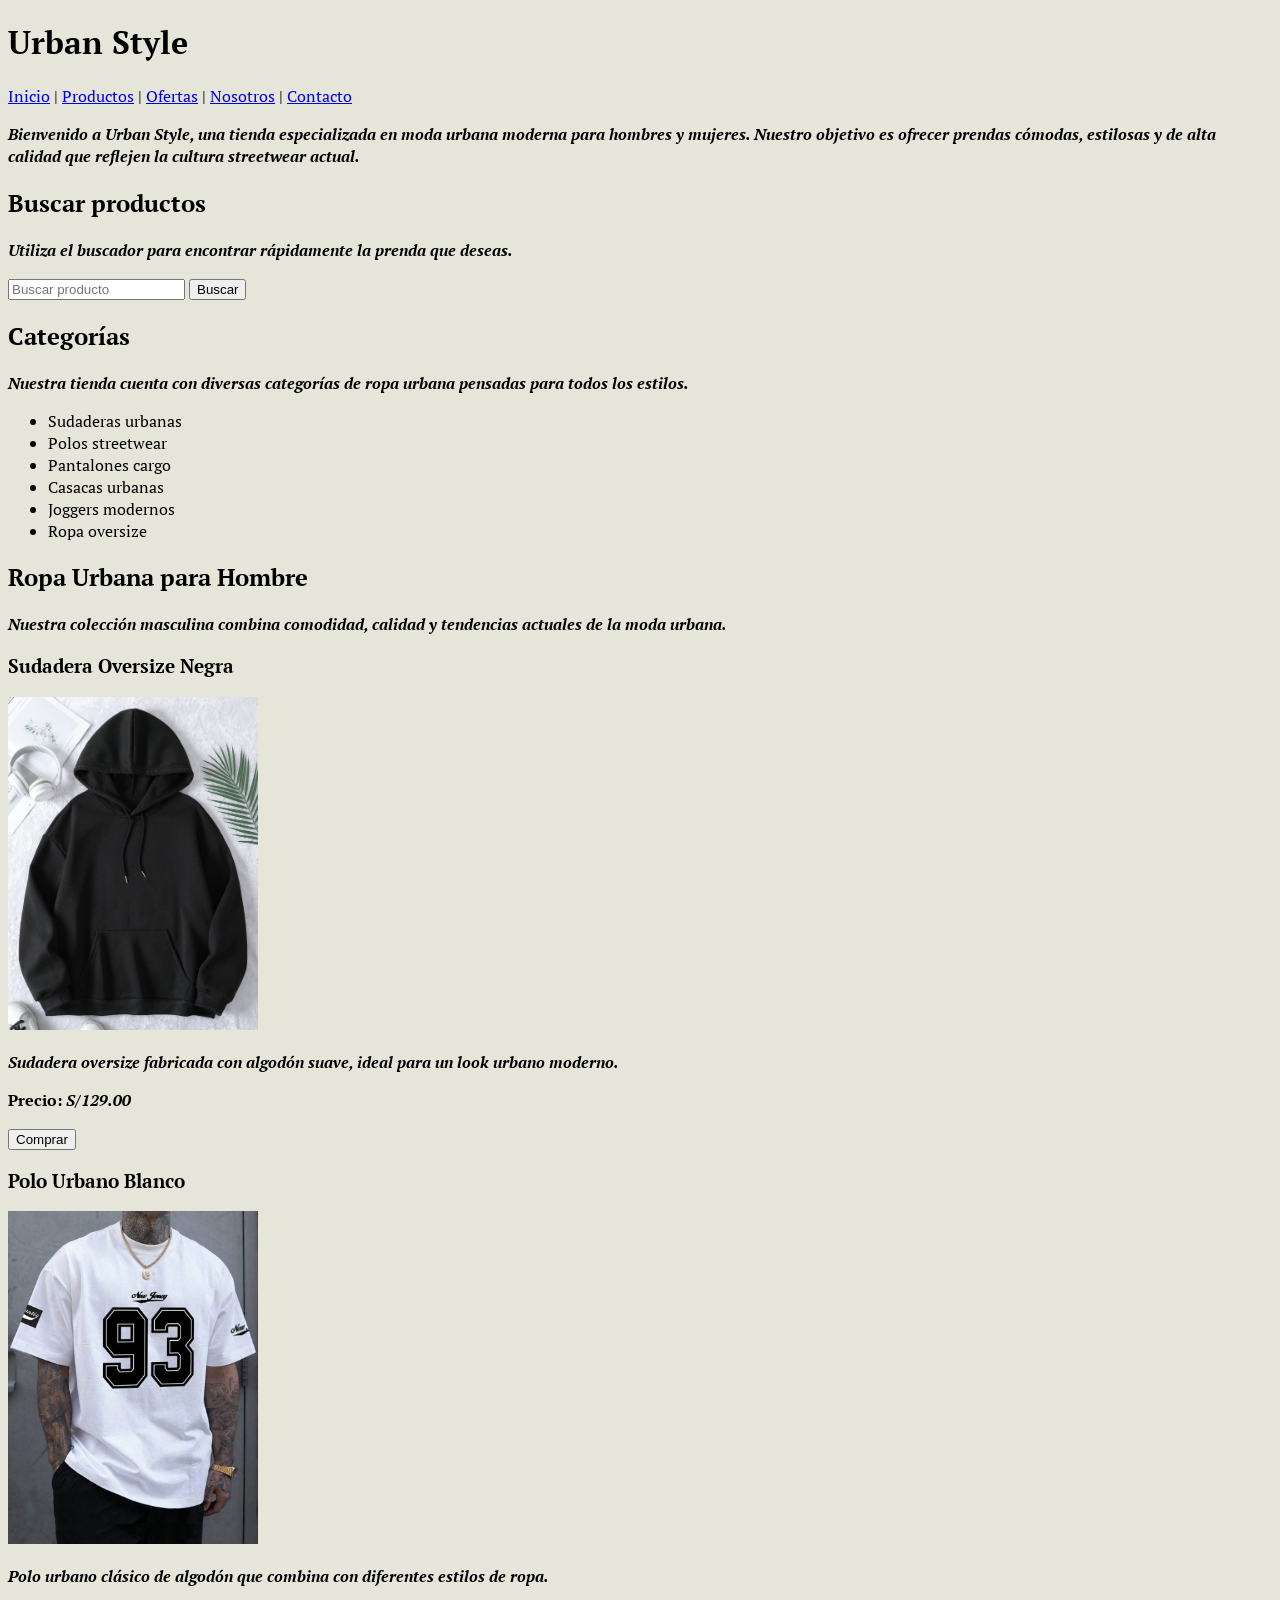
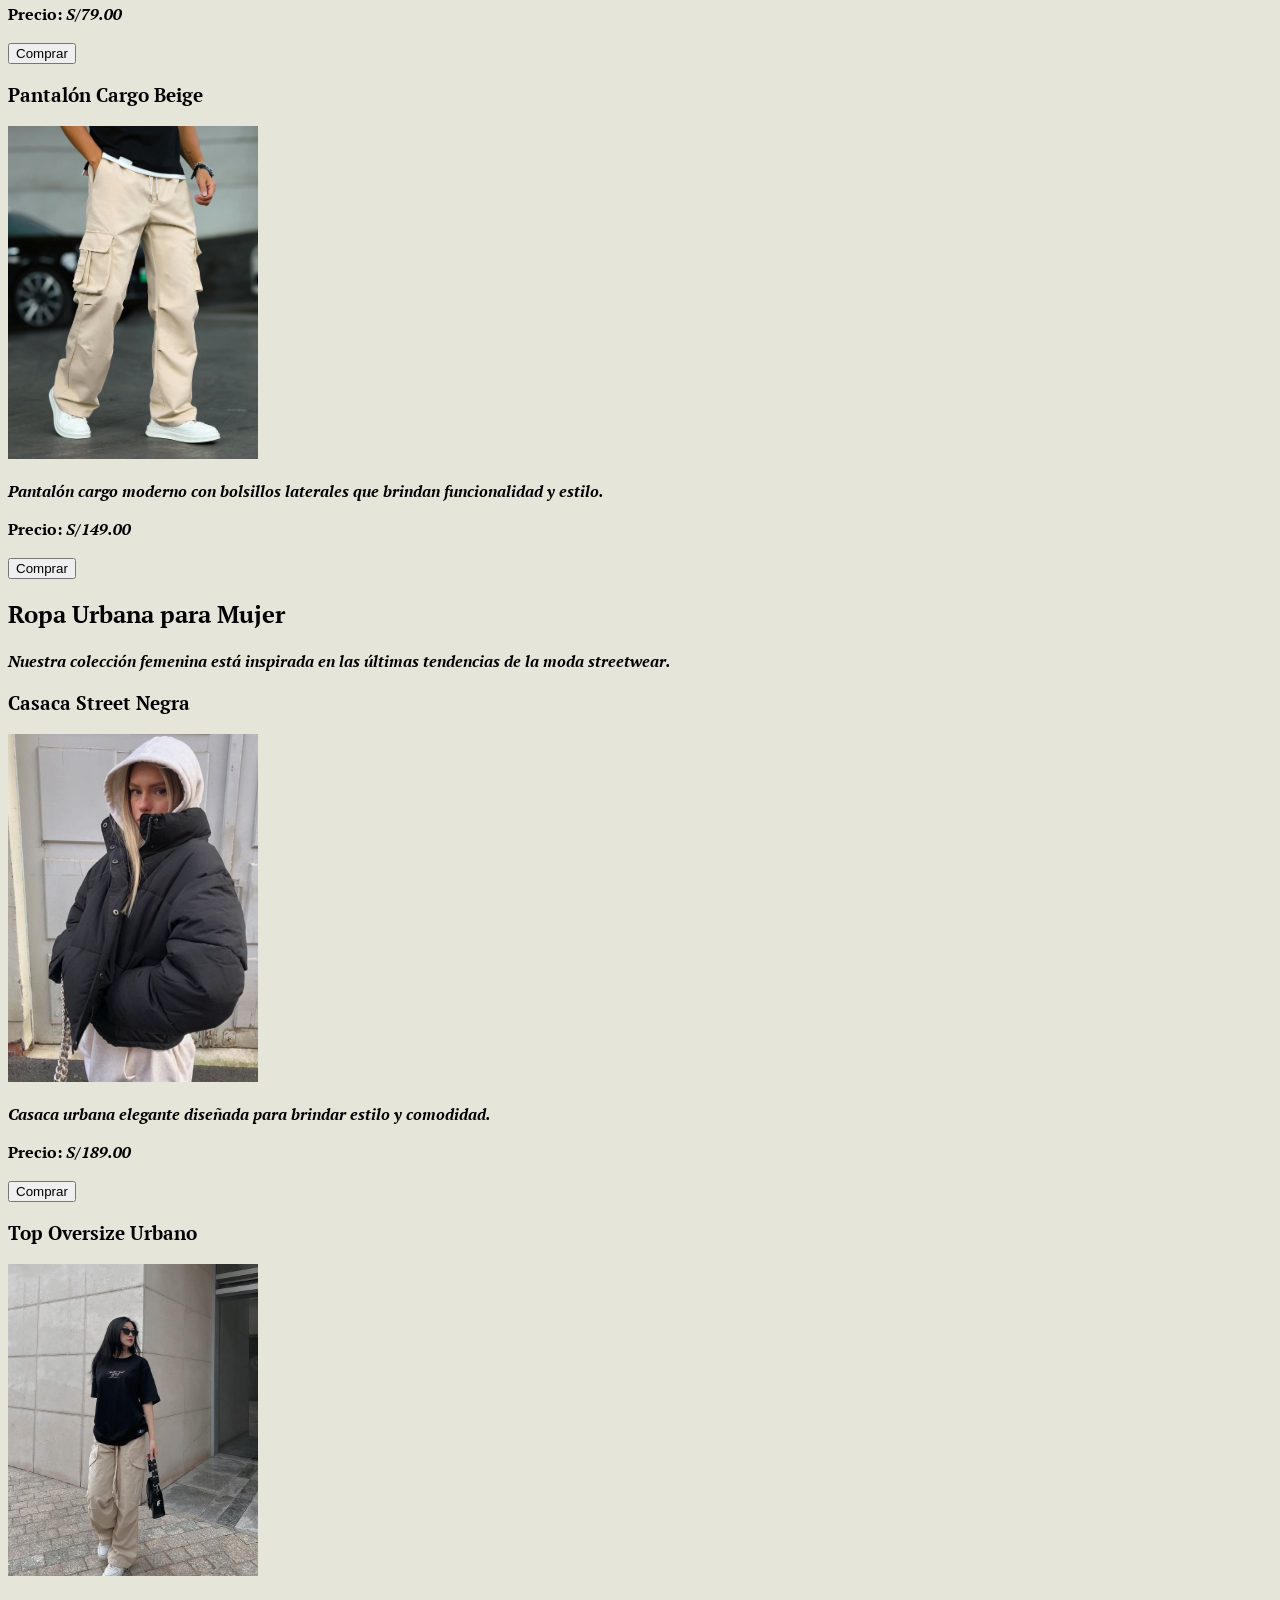
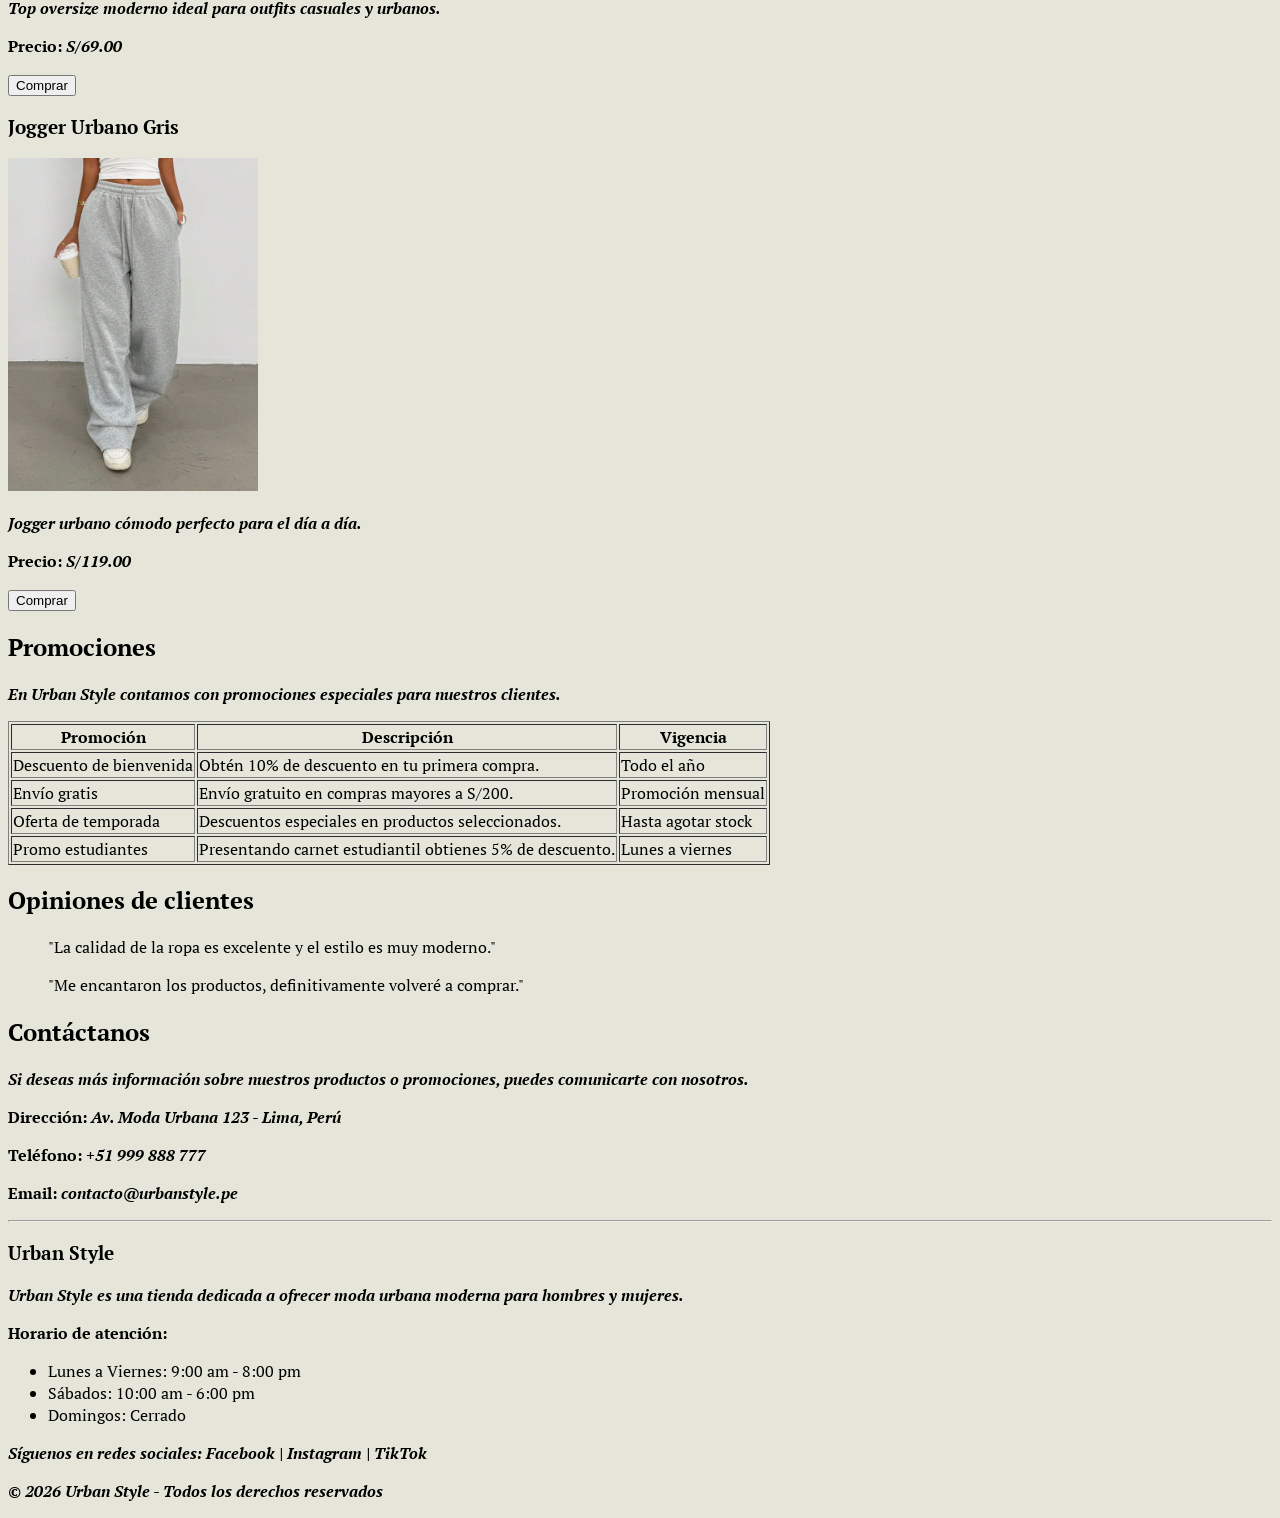
==== productos.html @ 7aeea850 "primera vez que se sube todo el archivo" ====
<!doctype html>
<html lang="es">
  <head>
    <meta charset="UTF-8" />
    <title>Urban Style - Tienda de Ropa Urbana</title>
    <link rel="stylesheet" href="css/styles.css" />
  </head>

  <body>
    <header>
      <h1>Urban Style</h1>
    </header>

    <nav>
      <a href="index.html">Inicio</a> | <a href="productos.html">Productos</a> |
      <a href="ofertas.html">Ofertas</a> |
      <a href="nosotros.html">Nosotros</a> |
      <a href="contacto.html">Contacto</a>
    </nav>

    <section>
      <p>
        Bienvenido a Urban Style, una tienda especializada en moda urbana
        moderna para hombres y mujeres. Nuestro objetivo es ofrecer prendas
        cómodas, estilosas y de alta calidad que reflejen la cultura streetwear
        actual.
      </p>
    </section>

    <section>
      <h2>Buscar productos</h2>

      <p>
        Utiliza el buscador para encontrar rápidamente la prenda que deseas.
      </p>

      <input type="text" placeholder="Buscar producto" />
      <button>Buscar</button>
    </section>

    <section>
      <h2>Categorías</h2>

      <p>
        Nuestra tienda cuenta con diversas categorías de ropa urbana pensadas
        para todos los estilos.
      </p>

      <ul>
        <li>Sudaderas urbanas</li>
        <li>Polos streetwear</li>
        <li>Pantalones cargo</li>
        <li>Casacas urbanas</li>
        <li>Joggers modernos</li>
        <li>Ropa oversize</li>
      </ul>
    </section>

    <section>
      <h2>Ropa Urbana para Hombre</h2>

      <p>
        Nuestra colección masculina combina comodidad, calidad y tendencias
        actuales de la moda urbana.
      </p>

      <article>
        <h3>Sudadera Oversize Negra</h3>

        <img
          src="imagenes/polera over.jpg"
          width="250"
          alt="Sudadera Oversize Negra"
        />

        <p>
          Sudadera oversize fabricada con algodón suave, ideal para un look
          urbano moderno.
        </p>

        <p><strong>Precio:</strong> S/129.00</p>

        <button>Comprar</button>
      </article>

      <article>
        <h3>Polo Urbano Blanco</h3>

        <img src="imagenes/polo.jpg" width="250" alt="Polo Urbano Blanco" />

        <p>
          Polo urbano clásico de algodón que combina con diferentes estilos de
          ropa.
        </p>

        <p><strong>Precio:</strong> S/79.00</p>

        <button>Comprar</button>
      </article>

      <article>
        <h3>Pantalón Cargo Beige</h3>

        <img
          src="imagenes/pantalon.jpg"
          width="250"
          alt="Pantalón Cargo Beige"
        />

        <p>
          Pantalón cargo moderno con bolsillos laterales que brindan
          funcionalidad y estilo.
        </p>

        <p><strong>Precio:</strong> S/149.00</p>

        <button>Comprar</button>
      </article>
    </section>

    <section>
      <h2>Ropa Urbana para Mujer</h2>

      <p>
        Nuestra colección femenina está inspirada en las últimas tendencias de
        la moda streetwear.
      </p>

      <article>
        <h3>Casaca Street Negra</h3>

        <img
          src="imagenes/casaca mujer.jpg"
          width="250"
          alt="Casaca Street Negra"
        />

        <p>Casaca urbana elegante diseñada para brindar estilo y comodidad.</p>

        <p><strong>Precio:</strong> S/189.00</p>

        <button>Comprar</button>
      </article>

      <article>
        <h3>Top Oversize Urbano</h3>

        <img
          src="imagenes/polo mujer over.jpg"
          width="250"
          alt="Top Oversize Urbano"
        />

        <p>Top oversize moderno ideal para outfits casuales y urbanos.</p>

        <p><strong>Precio:</strong> S/69.00</p>

        <button>Comprar</button>
      </article>

      <article>
        <h3>Jogger Urbano Gris</h3>

        <img
          src="imagenes/joger mujer.jpg"
          width="250"
          alt="Jogger Urbano Gris"
        />

        <p>Jogger urbano cómodo perfecto para el día a día.</p>

        <p><strong>Precio:</strong> S/119.00</p>

        <button>Comprar</button>
      </article>
    </section>

    <section>
      <h2>Promociones</h2>

      <p>
        En Urban Style contamos con promociones especiales para nuestros
        clientes.
      </p>

      <table border="1">
        <tr>
          <th>Promoción</th>
          <th>Descripción</th>
          <th>Vigencia</th>
        </tr>

        <tr>
          <td>Descuento de bienvenida</td>
          <td>Obtén 10% de descuento en tu primera compra.</td>
          <td>Todo el año</td>
        </tr>

        <tr>
          <td>Envío gratis</td>
          <td>Envío gratuito en compras mayores a S/200.</td>
          <td>Promoción mensual</td>
        </tr>

        <tr>
          <td>Oferta de temporada</td>
          <td>Descuentos especiales en productos seleccionados.</td>
          <td>Hasta agotar stock</td>
        </tr>

        <tr>
          <td>Promo estudiantes</td>
          <td>Presentando carnet estudiantil obtienes 5% de descuento.</td>
          <td>Lunes a viernes</td>
        </tr>
      </table>
    </section>

    <section>
      <h2>Opiniones de clientes</h2>

      <blockquote>
        "La calidad de la ropa es excelente y el estilo es muy moderno."
      </blockquote>

      <blockquote>
        "Me encantaron los productos, definitivamente volveré a comprar."
      </blockquote>
    </section>

    <section>
      <h2>Contáctanos</h2>

      <p>
        Si deseas más información sobre nuestros productos o promociones, puedes
        comunicarte con nosotros.
      </p>

      <p><strong>Dirección:</strong> Av. Moda Urbana 123 - Lima, Perú</p>
      <p><strong>Teléfono:</strong> +51 999 888 777</p>
      <p><strong>Email:</strong> contacto@urbanstyle.pe</p>
    </section>

    <hr />

    <footer>
      <h3>Urban Style</h3>

      <p>
        Urban Style es una tienda dedicada a ofrecer moda urbana moderna para
        hombres y mujeres.
      </p>

      <p><strong>Horario de atención:</strong></p>

      <ul>
        <li>Lunes a Viernes: 9:00 am - 8:00 pm</li>
        <li>Sábados: 10:00 am - 6:00 pm</li>
        <li>Domingos: Cerrado</li>
      </ul>

      <p>Síguenos en redes sociales: Facebook | Instagram | TikTok</p>

      <p>© 2026 Urban Style - Todos los derechos reservados</p>
    </footer>
  </body>
</html>
---- css/styles.css ----
@font-face {
  font-family: "PTSerif";
  src: url("../fuentes/PTSerif-Regular.ttf") format("truetype");
  font-weight: 400;
}
@font-face {
  font-family: "PTSerif";
  src: url("../fuentes/PTSerif-Bold.ttf") format("truetype");
  font-weight: 700;
}

@font-face {
  font-family: "PTSerif";
  src: url("../fuentes/PTSerif-BoldItalic.ttf") format("truetype");
  font-weight: 300;
}
body {
  background-color: rgb(229, 230, 217);
  font-family: "PTSerif";
  font-weight: 400;
}

h1,
h2,
h3 {
  font-family: "PTSerif";
  font-weight: 700;
}
p {
  font-family: "PTSerif";
  font-weight: 300;
}
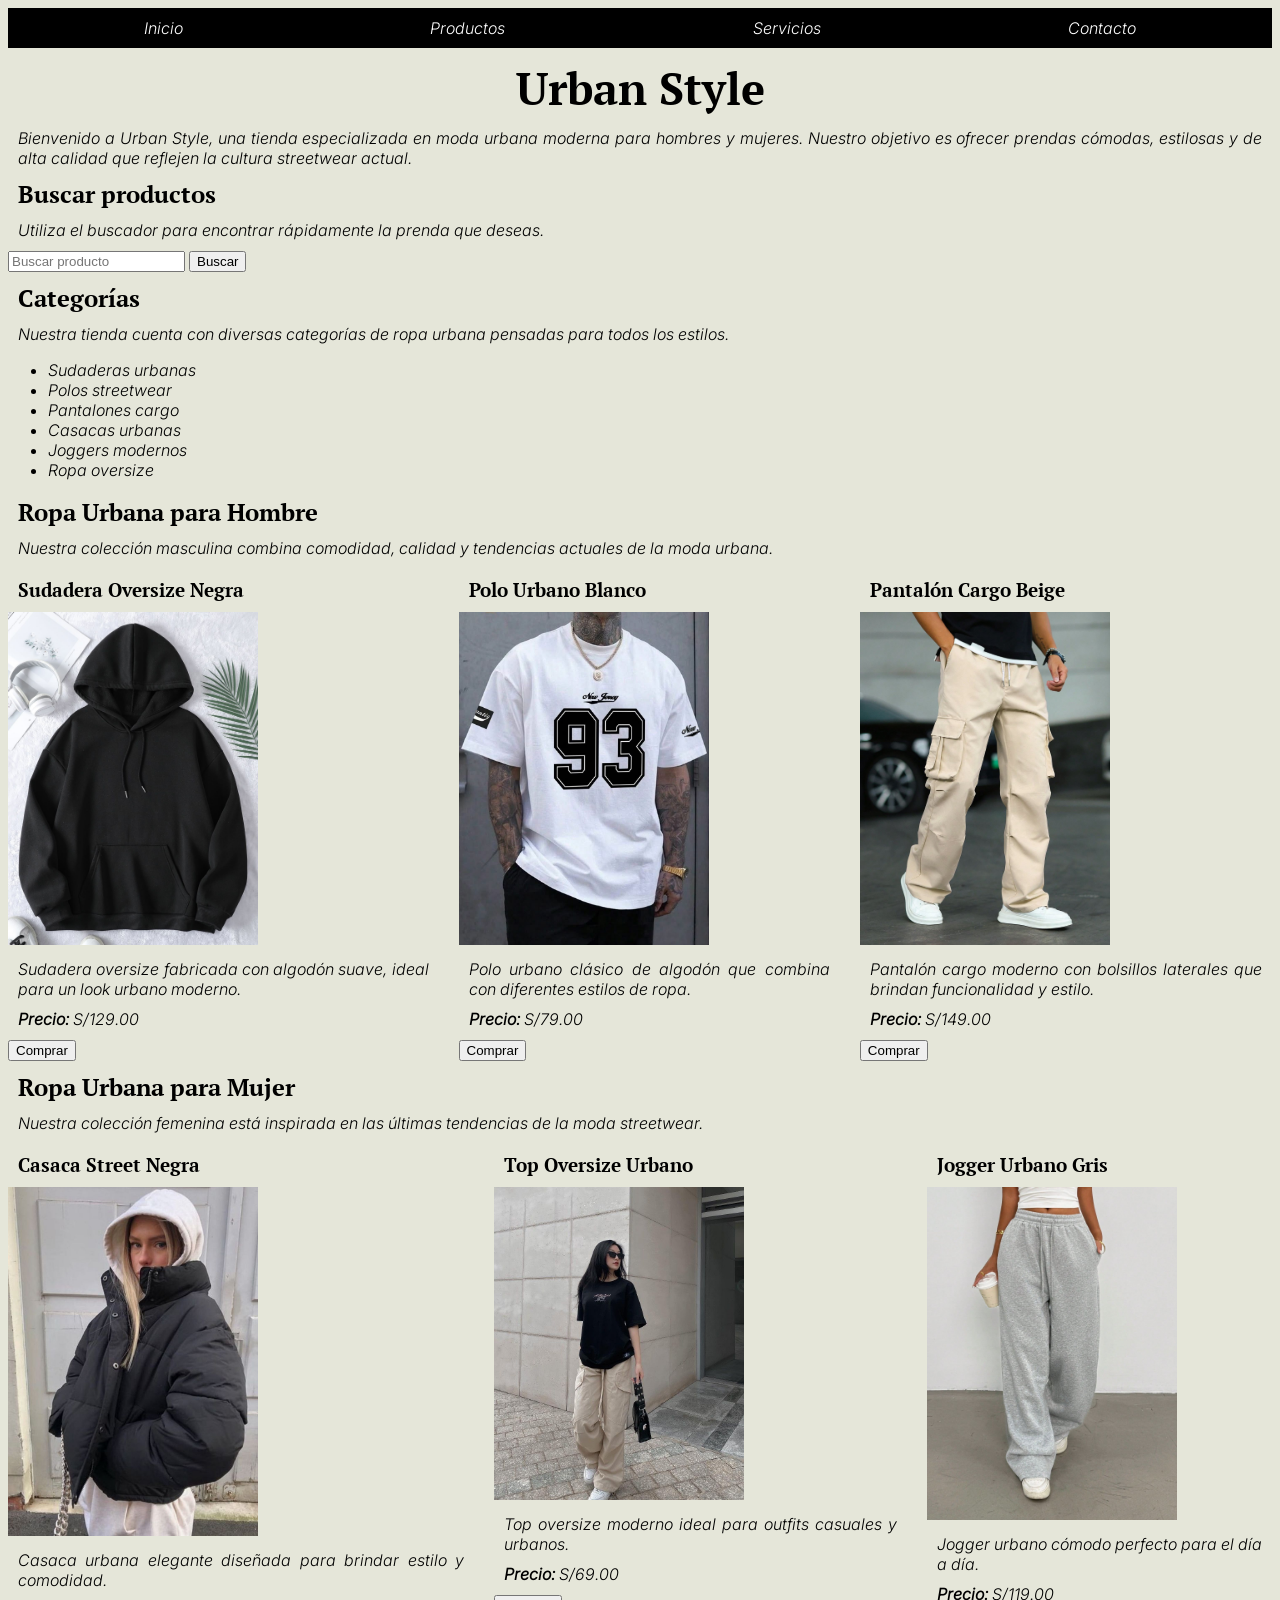
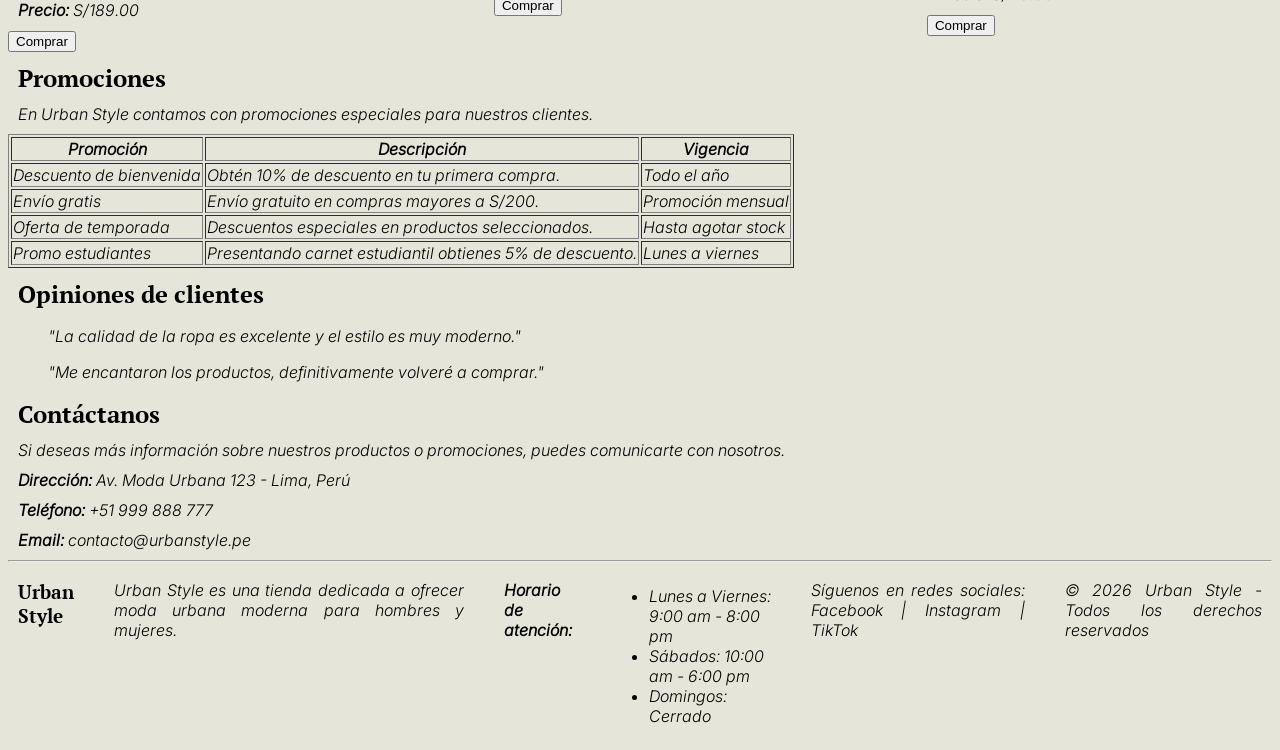
==== commit 119c7750: "modificacion de estilos" ====
--- a/productos.html
+++ b/productos.html
@@ -8,17 +8,15 @@
 
   <body>
     <header>
-      <h1>Urban Style</h1>
+      <nav class="menu-navegacion">
+        <a href="index.html">Inicio</a> |
+        <a href="productos.html">Productos</a> |
+        <a href="servicios.html">Servicios</a> |
+        <a href="contacto.html">Contacto</a>
+      </nav>
     </header>
-
-    <nav>
-      <a href="index.html">Inicio</a> | <a href="productos.html">Productos</a> |
-      <a href="ofertas.html">Ofertas</a> |
-      <a href="nosotros.html">Nosotros</a> |
-      <a href="contacto.html">Contacto</a>
-    </nav>
-
-    <section>
+    <h1 class="titulo">Urban Style</h1>
+    <section class="bienvenida">
       <p>
         Bienvenido a Urban Style, una tienda especializada en moda urbana
         moderna para hombres y mujeres. Nuestro objetivo es ofrecer prendas
@@ -27,7 +25,7 @@
       </p>
     </section>
 
-    <section>
+    <section class="productos">
       <h2>Buscar productos</h2>
 
       <p>
@@ -38,7 +36,7 @@
       <button>Buscar</button>
     </section>
 
-    <section>
+    <section class="categorias">
       <h2>Categorías</h2>
 
       <p>
@@ -46,7 +44,7 @@
         para todos los estilos.
       </p>
 
-      <ul>
+      <ul class="categorias">
         <li>Sudaderas urbanas</li>
         <li>Polos streetwear</li>
         <li>Pantalones cargo</li>
@@ -55,7 +53,6 @@
         <li>Ropa oversize</li>
       </ul>
     </section>
-
     <section>
       <h2>Ropa Urbana para Hombre</h2>
 
@@ -63,7 +60,9 @@
         Nuestra colección masculina combina comodidad, calidad y tendencias
         actuales de la moda urbana.
       </p>
-
+    </section>
+
+    <section class="ropa_hombre">
       <article>
         <h3>Sudadera Oversize Negra</h3>
 
@@ -117,7 +116,6 @@
         <button>Comprar</button>
       </article>
     </section>
-
     <section>
       <h2>Ropa Urbana para Mujer</h2>
 
@@ -125,7 +123,8 @@
         Nuestra colección femenina está inspirada en las últimas tendencias de
         la moda streetwear.
       </p>
-
+    </section>
+    <section class="ropa_mujer">
       <article>
         <h3>Casaca Street Negra</h3>
 
@@ -175,7 +174,7 @@
       </article>
     </section>
 
-    <section>
+    <section class="promociones">
       <h2>Promociones</h2>
 
       <p>
@@ -216,7 +215,7 @@
       </table>
     </section>
 
-    <section>
+    <section class="Opiniones">
       <h2>Opiniones de clientes</h2>
 
       <blockquote>
@@ -228,7 +227,7 @@
       </blockquote>
     </section>
 
-    <section>
+    <section class="contactanos">
       <h2>Contáctanos</h2>
 
       <p>
--- a/css/styles.css
+++ b/css/styles.css
@@ -1,6 +1,6 @@
 @font-face {
   font-family: "PTSerif";
-  src: url("../fuentes/PTSerif-Regular.ttf") format("truetype");
+  src: url("../fuentes/Inter-VariableFont_opsz\,wght.ttf") format("truetype");
   font-weight: 400;
 }
 @font-face {
@@ -10,13 +10,14 @@
 }
 
 @font-face {
-  font-family: "PTSerif";
-  src: url("../fuentes/PTSerif-BoldItalic.ttf") format("truetype");
+  font-family: "Inter";
+  src: url("../fuentes/Inter-Italic-VariableFont_opsz\,wght.ttf")
+    format("truetype");
   font-weight: 300;
 }
 body {
   background-color: rgb(229, 230, 217);
-  font-family: "PTSerif";
+  font-family: "Inter";
   font-weight: 400;
 }
 
@@ -25,8 +26,84 @@
 h3 {
   font-family: "PTSerif";
   font-weight: 700;
+  margin: 10px;
 }
 p {
-  font-family: "PTSerif";
+  font-family: "Inter";
   font-weight: 300;
+  text-align: justify;
+  margin: 10px;
 }
+.parrafo_titulo {
+  text-align: center;
+}
+.titulo {
+  text-align: center;
+  font-size: 45px;
+  margin-bottom: 2px;
+}
+
+.slogan {
+  text-align: center;
+  font-size: 15px;
+  margin-top: 2px;
+}
+.video_principal {
+  display: block;
+  margin: auto;
+}
+
+.menu-navegacion a:hover {
+  background-color: whitesmoke;
+  text-decoration: none;
+  color: black;
+  font-weight: bold;
+  border-radius: 4px;
+}
+
+nav {
+  width: 100%;
+  background: black;
+  display: flex;
+  justify-content: space-evenly;
+  padding: 10px 15px;
+  box-sizing: border-box;
+}
+
+nav a {
+  color: white;
+  text-decoration: none;
+}
+
+.imagenes_mujer {
+  display: flex;
+  flex-direction: row;
+  flex-wrap: wrap;
+  justify-content: space-evenly;
+  gap: 20px;
+}
+.imagenes_hombre {
+  display: flex;
+  flex-direction: row;
+  flex-wrap: wrap;
+  justify-content: space-evenly;
+  gap: 20px;
+}
+footer {
+  display: flex;
+  flex-direction: row;
+  justify-content: space-evenly;
+  gap: 20px;
+}
+.ropa_hombre {
+  display: flex;
+  flex-direction: row;
+  justify-content: space-evenly;
+  gap: 20px;
+}
+.ropa_mujer {
+  display: flex;
+  flex-direction: row;
+  justify-content: space-evenly;
+  gap: 20px;
+}
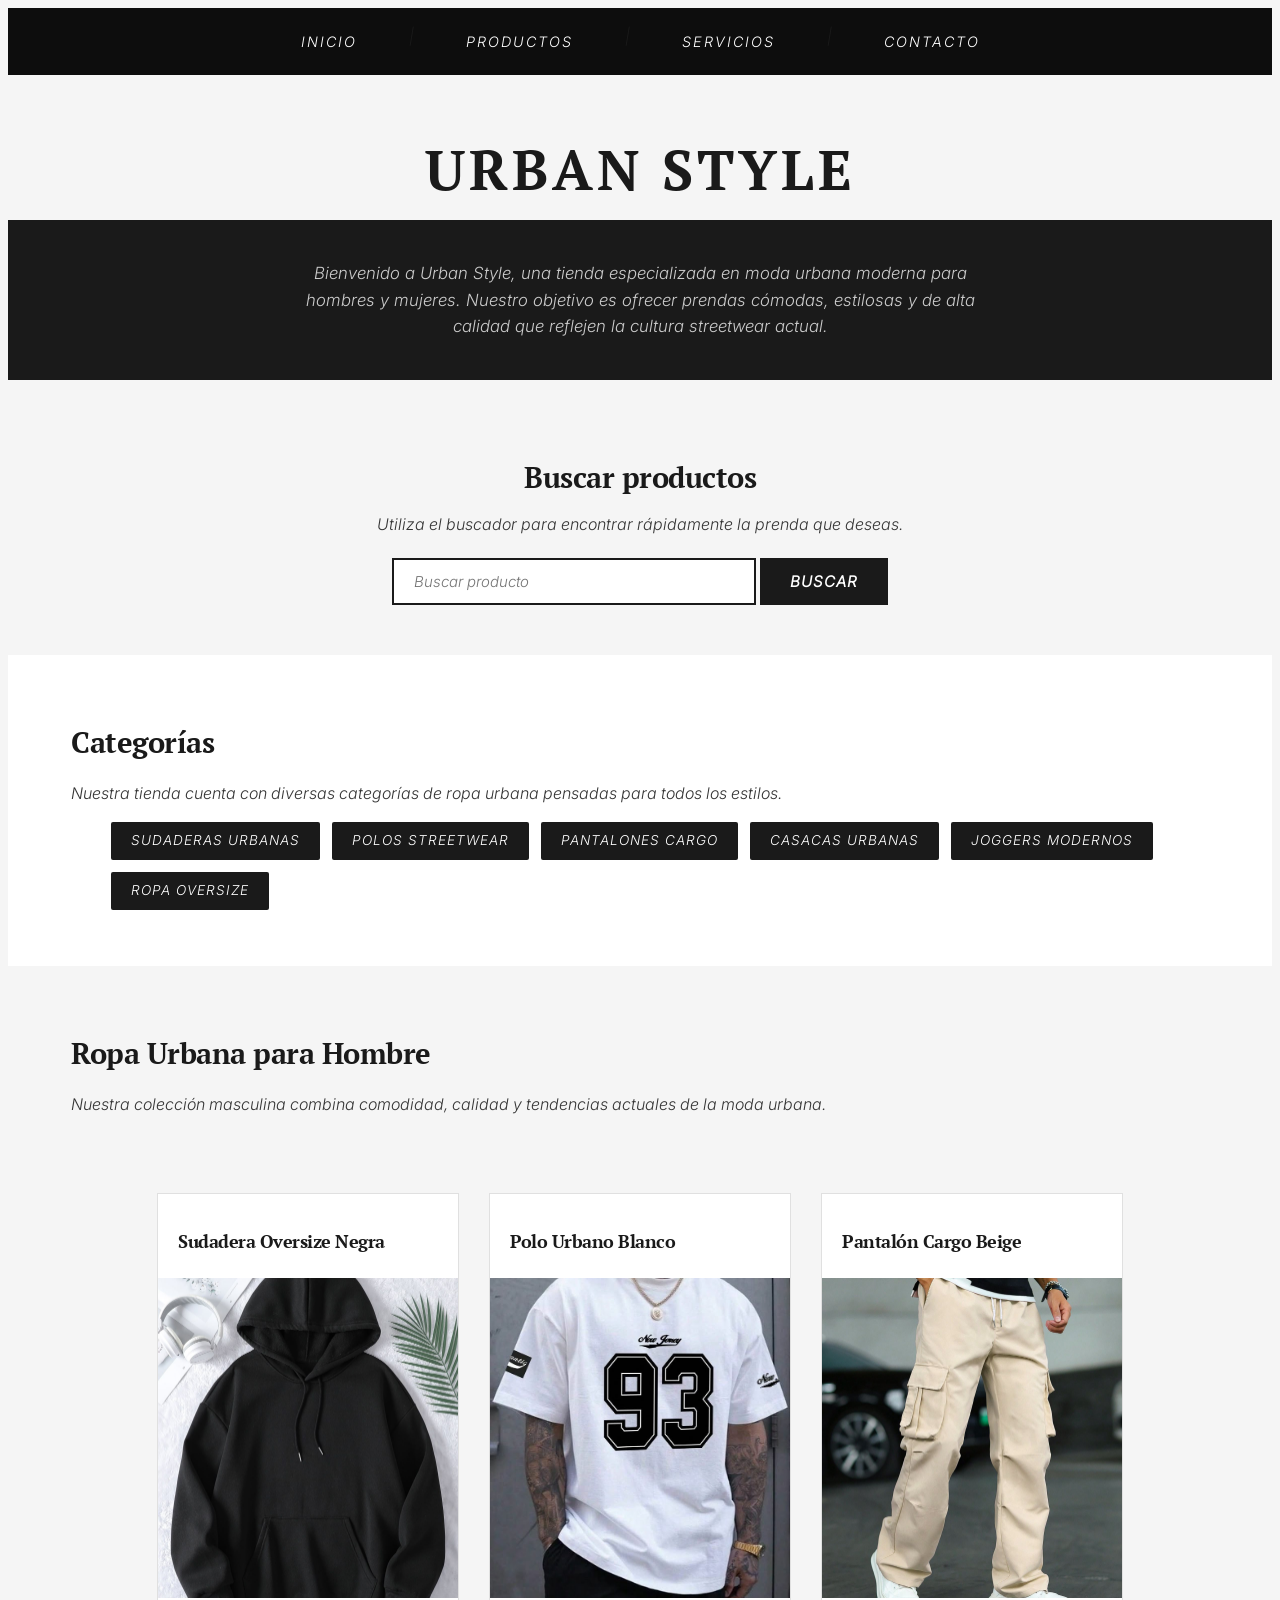
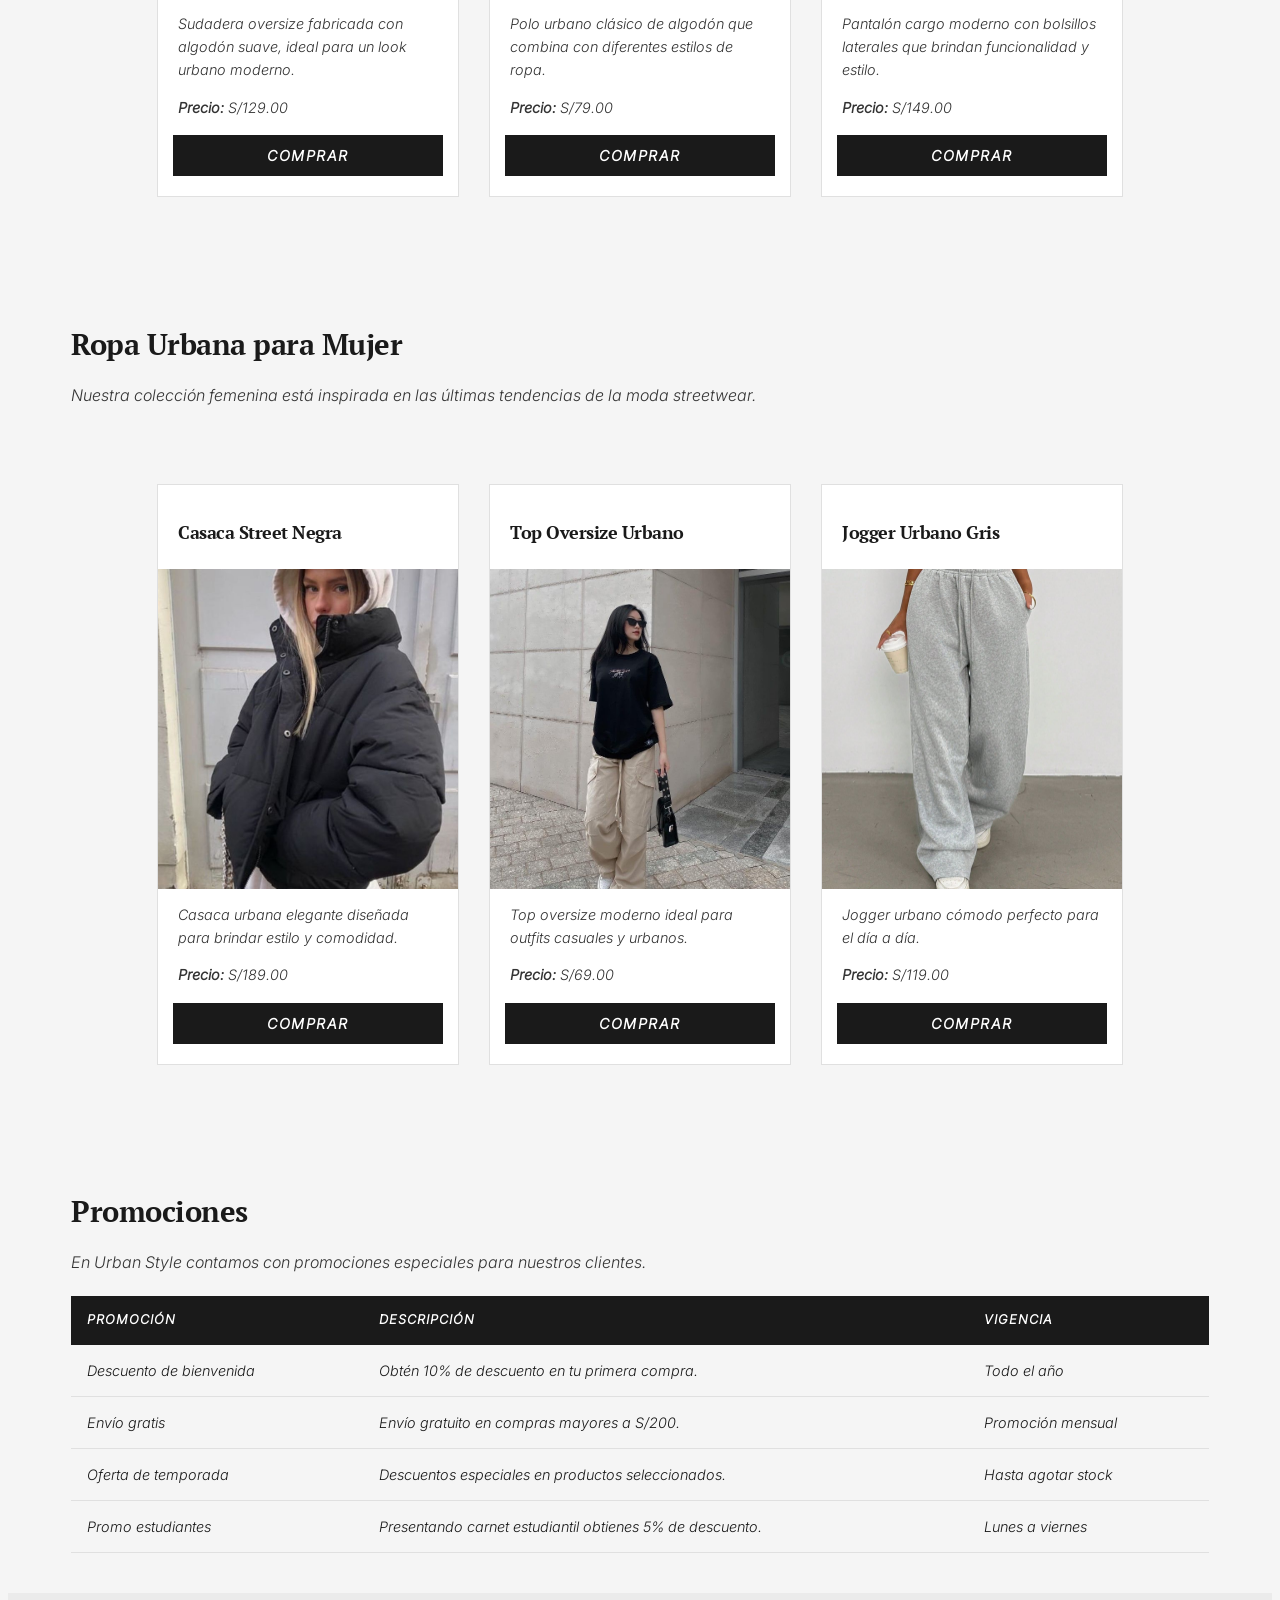
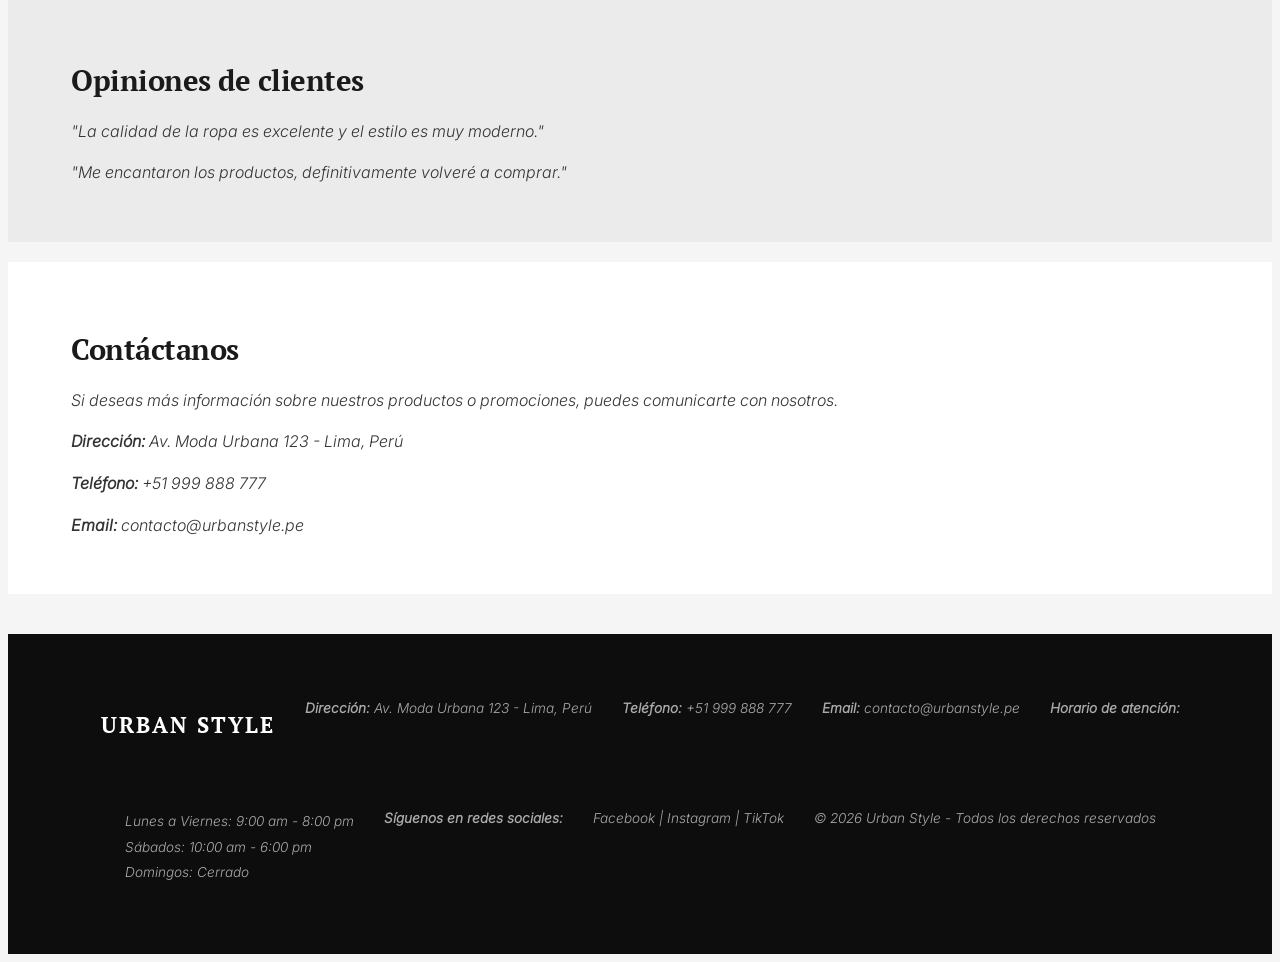
==== commit 2d7fafe9: "actualizacion" ====
--- a/productos.html
+++ b/productos.html
@@ -3,19 +3,25 @@
   <head>
     <meta charset="UTF-8" />
     <title>Urban Style - Tienda de Ropa Urbana</title>
+    <meta name="viewport" content="width=device-width, initial-scale=1.0" />
     <link rel="stylesheet" href="css/styles.css" />
+    <!-- cambios a revisar -->
+    <link
+      rel="stylesheet"
+      href="https://cdnjs.cloudflare.com/ajax/libs/font-awesome/6.5.0/css/all.min.css"
+    />
   </head>
 
   <body>
     <header>
       <nav class="menu-navegacion">
-        <a href="index.html">Inicio</a> |
-        <a href="productos.html">Productos</a> |
-        <a href="servicios.html">Servicios</a> |
-        <a href="contacto.html">Contacto</a>
+        <a href="index.html">INICIO</a> |
+        <a href="productos.html">PRODUCTOS</a> |
+        <a href="servicios.html">SERVICIOS</a> |
+        <a href="contacto.html">CONTACTO</a>
       </nav>
     </header>
-    <h1 class="titulo">Urban Style</h1>
+    <h1 class="titulo">URBAN STYLE</h1>
     <section class="bienvenida">
       <p>
         Bienvenido a Urban Style, una tienda especializada en moda urbana
@@ -32,8 +38,8 @@
         Utiliza el buscador para encontrar rápidamente la prenda que deseas.
       </p>
 
-      <input type="text" placeholder="Buscar producto" />
-      <button>Buscar</button>
+      <input type="text" class="buscador" placeholder="Buscar producto" />
+      <button>BUSCAR</button>
     </section>
 
     <section class="categorias">
@@ -44,13 +50,13 @@
         para todos los estilos.
       </p>
 
-      <ul class="categorias">
-        <li>Sudaderas urbanas</li>
-        <li>Polos streetwear</li>
-        <li>Pantalones cargo</li>
-        <li>Casacas urbanas</li>
-        <li>Joggers modernos</li>
-        <li>Ropa oversize</li>
+      <ul class="lista-categorias">
+        <li>SUDADERAS URBANAS</li>
+        <li>POLOS STREETWEAR</li>
+        <li>PANTALONES CARGO</li>
+        <li>CASACAS URBANAS</li>
+        <li>JOGGERS MODERNOS</li>
+        <li>ROPA OVERSIZE</li>
       </ul>
     </section>
     <section>
@@ -79,7 +85,7 @@
 
         <p><strong>Precio:</strong> S/129.00</p>
 
-        <button>Comprar</button>
+        <button class="boton-comprar">COMPRAR</button>
       </article>
 
       <article>
@@ -94,7 +100,7 @@
 
         <p><strong>Precio:</strong> S/79.00</p>
 
-        <button>Comprar</button>
+        <button class="boton-comprar">COMPRAR</button>
       </article>
 
       <article>
@@ -113,7 +119,7 @@
 
         <p><strong>Precio:</strong> S/149.00</p>
 
-        <button>Comprar</button>
+        <button class="boton-comprar">COMPRAR</button>
       </article>
     </section>
     <section>
@@ -138,7 +144,7 @@
 
         <p><strong>Precio:</strong> S/189.00</p>
 
-        <button>Comprar</button>
+        <button class="boton-comprar">COMPRAR</button>
       </article>
 
       <article>
@@ -154,7 +160,7 @@
 
         <p><strong>Precio:</strong> S/69.00</p>
 
-        <button>Comprar</button>
+        <button class="boton-comprar">COMPRAR</button>
       </article>
 
       <article>
@@ -170,7 +176,7 @@
 
         <p><strong>Precio:</strong> S/119.00</p>
 
-        <button>Comprar</button>
+        <button class="boton-comprar">COMPRAR</button>
       </article>
     </section>
 
@@ -182,11 +188,11 @@
         clientes.
       </p>
 
-      <table border="1">
-        <tr>
-          <th>Promoción</th>
-          <th>Descripción</th>
-          <th>Vigencia</th>
+      <table>
+        <tr>
+          <th>PROMOCIÓN</th>
+          <th>DESCRIPCIÓN</th>
+          <th>VIGENCIA</th>
         </tr>
 
         <tr>
@@ -215,16 +221,12 @@
       </table>
     </section>
 
-    <section class="Opiniones">
+    <section class="opiniones">
       <h2>Opiniones de clientes</h2>
 
-      <blockquote>
-        "La calidad de la ropa es excelente y el estilo es muy moderno."
-      </blockquote>
-
-      <blockquote>
-        "Me encantaron los productos, definitivamente volveré a comprar."
-      </blockquote>
+      <p>"La calidad de la ropa es excelente y el estilo es muy moderno."</p>
+
+      <p>"Me encantaron los productos, definitivamente volveré a comprar."</p>
     </section>
 
     <section class="contactanos">
@@ -240,27 +242,24 @@
       <p><strong>Email:</strong> contacto@urbanstyle.pe</p>
     </section>
 
-    <hr />
-
-    <footer>
-      <h3>Urban Style</h3>
-
-      <p>
-        Urban Style es una tienda dedicada a ofrecer moda urbana moderna para
-        hombres y mujeres.
-      </p>
+    <footer class="pie_pagina">
+      <h3>URBAN STYLE</h3>
+
+      <p><strong>Dirección:</strong> Av. Moda Urbana 123 - Lima, Perú</p>
+      <p><strong>Teléfono:</strong> +51 999 888 777</p>
+      <p><strong>Email:</strong> contacto@urbanstyle.pe</p>
 
       <p><strong>Horario de atención:</strong></p>
-
       <ul>
         <li>Lunes a Viernes: 9:00 am - 8:00 pm</li>
         <li>Sábados: 10:00 am - 6:00 pm</li>
         <li>Domingos: Cerrado</li>
       </ul>
 
-      <p>Síguenos en redes sociales: Facebook | Instagram | TikTok</p>
-
-      <p>© 2026 Urban Style - Todos los derechos reservados</p>
+      <p><strong>Síguenos en redes sociales:</strong></p>
+      <p>Facebook | Instagram | TikTok</p>
+
+      <p>&copy; 2026 Urban Style - Todos los derechos reservados</p>
     </footer>
   </body>
 </html>
--- a/css/styles.css
+++ b/css/styles.css
@@ -16,94 +16,359 @@
   font-weight: 300;
 }
 body {
-  background-color: rgb(229, 230, 217);
-  font-family: "Inter";
+  background-color: #f5f5f5;
+  font-family: "Inter", sans-serif;
   font-weight: 400;
+  color: #1a1a1a;
+  line-height: 1.6;
 }
 
 h1,
 h2,
 h3 {
-  font-family: "PTSerif";
+  font-family: "PTSerif", serif;
   font-weight: 700;
-  margin: 10px;
-}
+  letter-spacing: -0.5px;
+}
+
+h2 {
+  font-size: 1.8rem;
+  margin-bottom: 12px;
+}
+
 p {
-  font-family: "Inter";
-  font-weight: 300;
+  font-family: "Inter", sans-serif;
+  font-weight: 400;
   text-align: justify;
-  margin: 10px;
-}
+  max-width: 100%;
+  color: #333;
+}
+
+nav {
+  width: 100%;
+  background: #0d0d0d;
+  display: flex;
+  justify-content: center;
+  gap: 40px;
+  padding: 16px 20px;
+  box-sizing: border-box;
+}
+
+nav a {
+  color: #fff;
+  text-decoration: none;
+  font-family: "Inter", sans-serif;
+  font-weight: 500;
+  font-size: 0.9rem;
+  letter-spacing: 2px;
+  padding: 6px 12px;
+}
+
+nav a:hover {
+  background-color: #fff;
+  color: #0d0d0d;
+  border-radius: 2px;
+}
+
+.titulo {
+  text-align: center;
+  font-size: 3.5rem;
+  margin: 50px 0 5px;
+  letter-spacing: 4px;
+}
+
+.slogan {
+  text-align: center;
+  font-size: 1rem;
+  font-style: italic;
+  color: #555;
+  margin: 0 0 10px;
+  letter-spacing: 1px;
+}
+
 .parrafo_titulo {
   text-align: center;
-}
-.titulo {
-  text-align: center;
-  font-size: 45px;
+  max-width: 700px;
+  margin: 0 auto 30px;
+  font-size: 0.95rem;
+  color: #555;
+  padding: 0 20px;
+}
+
+.video_principal {
+  display: block;
+  margin: 0 auto 40px;
+  max-width: 100%;
+}
+
+.video_nujer {
+  display: block;
+  margin: 20px auto;
+  max-width: 750px;
+  width: 100%;
+}
+
+section {
+  padding: 40px 5%;
+  max-width: 1200px;
+  margin: 0 auto;
+}
+
+.ropa-mujer,
+.ropa-hombre {
+  padding: 50px 5%;
+  max-width: 1200px;
+  margin: 0 auto;
+}
+
+.ropa-mujer {
+  background-color: #fff;
   margin-bottom: 2px;
 }
 
-.slogan {
-  text-align: center;
+.ropa-hombre {
+  background-color: #ebebeb;
+  margin-bottom: 2px;
+}
+
+.imagenes_mujer,
+.imagenes_hombre {
+  display: flex;
+  flex-wrap: wrap;
+  justify-content: center;
+  gap: 16px;
+  margin-top: 24px;
+  margin-bottom: 20px;
+}
+
+.imagenes_mujer img,
+.imagenes_hombre img {
+  /* width: 340px;
+  height: 420px;
+  object-fit: cover;*/
+  border-radius: 4px;
+}
+
+audio {
+  display: block;
+  margin: 30px auto;
+  width: 100%;
+  max-width: 500px;
+}
+
+.bienvenida {
+  background-color: #1a1a1a;
+  color: #fff;
+  text-align: center;
+  padding: 40px 5%;
+  margin-bottom: 10px;
+}
+
+.bienvenida p {
+  color: #ccc;
+  max-width: 700px;
+  margin: 0 auto;
+  text-align: center;
+  font-size: 1.05rem;
+}
+
+.productos {
+  text-align: center;
+  margin-bottom: 10px;
+}
+
+.productos p {
+  text-align: center;
+  margin: 0 auto 20px;
+}
+
+.buscador {
+  padding: 12px 20px;
+  width: 320px;
+  border-width: 2px;
+  border-style: solid;
+  border-color: #1a1a1a;
+  font-family: "Inter", sans-serif;
   font-size: 15px;
-  margin-top: 2px;
-}
-.video_principal {
-  display: block;
-  margin: auto;
-}
-
-.menu-navegacion a:hover {
-  background-color: whitesmoke;
-  text-decoration: none;
-  color: black;
-  font-weight: bold;
-  border-radius: 4px;
-}
-
-nav {
-  width: 100%;
-  background: black;
-  display: flex;
-  justify-content: space-evenly;
-  padding: 10px 15px;
-  box-sizing: border-box;
-}
-
-nav a {
-  color: white;
-  text-decoration: none;
-}
-
-.imagenes_mujer {
-  display: flex;
-  flex-direction: row;
+}
+
+.productos button {
+  padding: 12px 28px;
+  background-color: #1a1a1a;
+  color: #fff;
+  border-width: 2px;
+  border-style: solid;
+  border-color: #1a1a1a;
+  font-family: "Inter", sans-serif;
+  font-weight: 600;
+  font-size: 0.95rem;
+  letter-spacing: 1px;
+}
+
+.productos button:hover {
+  background-color: #fff;
+  color: #1a1a1a;
+}
+
+.categorias {
+  background-color: #fff;
+  margin-top: 10px;
+}
+
+.lista-categorias {
+  list-style: none;
+  display: flex;
   flex-wrap: wrap;
-  justify-content: space-evenly;
-  gap: 20px;
-}
-.imagenes_hombre {
-  display: flex;
-  flex-direction: row;
+  gap: 12px;
+  margin-top: 16px;
+}
+
+.lista-categorias li {
+  background-color: #1a1a1a;
+  color: #fff;
+  padding: 8px 20px;
+  font-size: 0.85rem;
+  letter-spacing: 1px;
+  border-radius: 2px;
+}
+
+.ropa_hombre,
+.ropa_mujer {
+  display: flex;
   flex-wrap: wrap;
-  justify-content: space-evenly;
-  gap: 20px;
-}
-footer {
-  display: flex;
-  flex-direction: row;
-  justify-content: space-evenly;
-  gap: 20px;
-}
-.ropa_hombre {
-  display: flex;
-  flex-direction: row;
-  justify-content: space-evenly;
-  gap: 20px;
-}
-.ropa_mujer {
-  display: flex;
-  flex-direction: row;
-  justify-content: space-evenly;
-  gap: 20px;
-}
+  justify-content: center;
+  gap: 30px;
+  padding: 20px 5%;
+  max-width: 1200px;
+  margin: 0 auto 40px;
+}
+
+.ropa_hombre article,
+.ropa_mujer article {
+  background-color: #fff;
+  border-width: 1px;
+  border-style: solid;
+  border-color: #e0e0e0;
+  padding: 0;
+  width: 300px;
+}
+
+.ropa_hombre article img,
+.ropa_mujer article img {
+  width: 100%;
+  height: 320px;
+  object-fit: cover;
+  display: block;
+}
+
+.ropa_hombre article h3,
+.ropa_mujer article h3 {
+  padding: 16px 20px 4px;
+  font-size: 1.1rem;
+}
+
+.ropa_hombre article p,
+.ropa_mujer article p {
+  padding: 0 20px;
+  font-size: 0.9rem;
+  text-align: left;
+}
+
+.boton-comprar {
+  display: block;
+  width: 90%;
+  margin: 16px auto 20px;
+  padding: 12px;
+  background-color: #1a1a1a;
+  color: #fff;
+  border: none;
+  font-family: "Inter", sans-serif;
+  font-weight: 600;
+  font-size: 0.9rem;
+  letter-spacing: 1.5px;
+}
+
+.boton-comprar:hover {
+  background-color: #333;
+}
+
+.promociones table {
+  width: 100%;
+  border-collapse: collapse;
+  margin-top: 20px;
+}
+
+.promociones th {
+  background-color: #1a1a1a;
+  color: #fff;
+  padding: 14px 16px;
+  text-align: left;
+  font-family: "Inter", sans-serif;
+  font-weight: 600;
+  font-size: 0.8rem;
+  letter-spacing: 1px;
+}
+
+.promociones td {
+  padding: 14px 16px;
+  border-bottom: 1px solid #e0e0e0;
+  font-size: 0.9rem;
+}
+
+.promociones tr:hover td {
+  background-color: #f0f0f0;
+}
+
+.opiniones {
+  background-color: #ebebeb;
+  margin-bottom: 20px;
+}
+
+.contactanos {
+  background-color: #fff;
+  margin-bottom: 40px;
+}
+
+footer,
+.pie_pagina {
+  background-color: #0d0d0d;
+  color: #ccc;
+  padding: 50px 5%;
+  display: flex;
+  flex-wrap: wrap;
+  justify-content: center;
+  gap: 30px;
+  max-width: 100%;
+}
+
+footer h3,
+.pie_pagina h3 {
+  color: #fff;
+  font-size: 1.4rem;
+  letter-spacing: 2px;
+}
+
+footer p,
+.pie_pagina p {
+  color: #aaa;
+  font-size: 0.85rem;
+  text-align: left;
+}
+
+footer ul,
+.pie_pagina ul {
+  list-style: none;
+  padding: 0;
+}
+
+footer li,
+.pie_pagina li {
+  color: #aaa;
+  font-size: 0.85rem;
+  margin-bottom: 4px;
+}
+
+footer hr,
+.pie_pagina hr {
+  display: none;
+}
